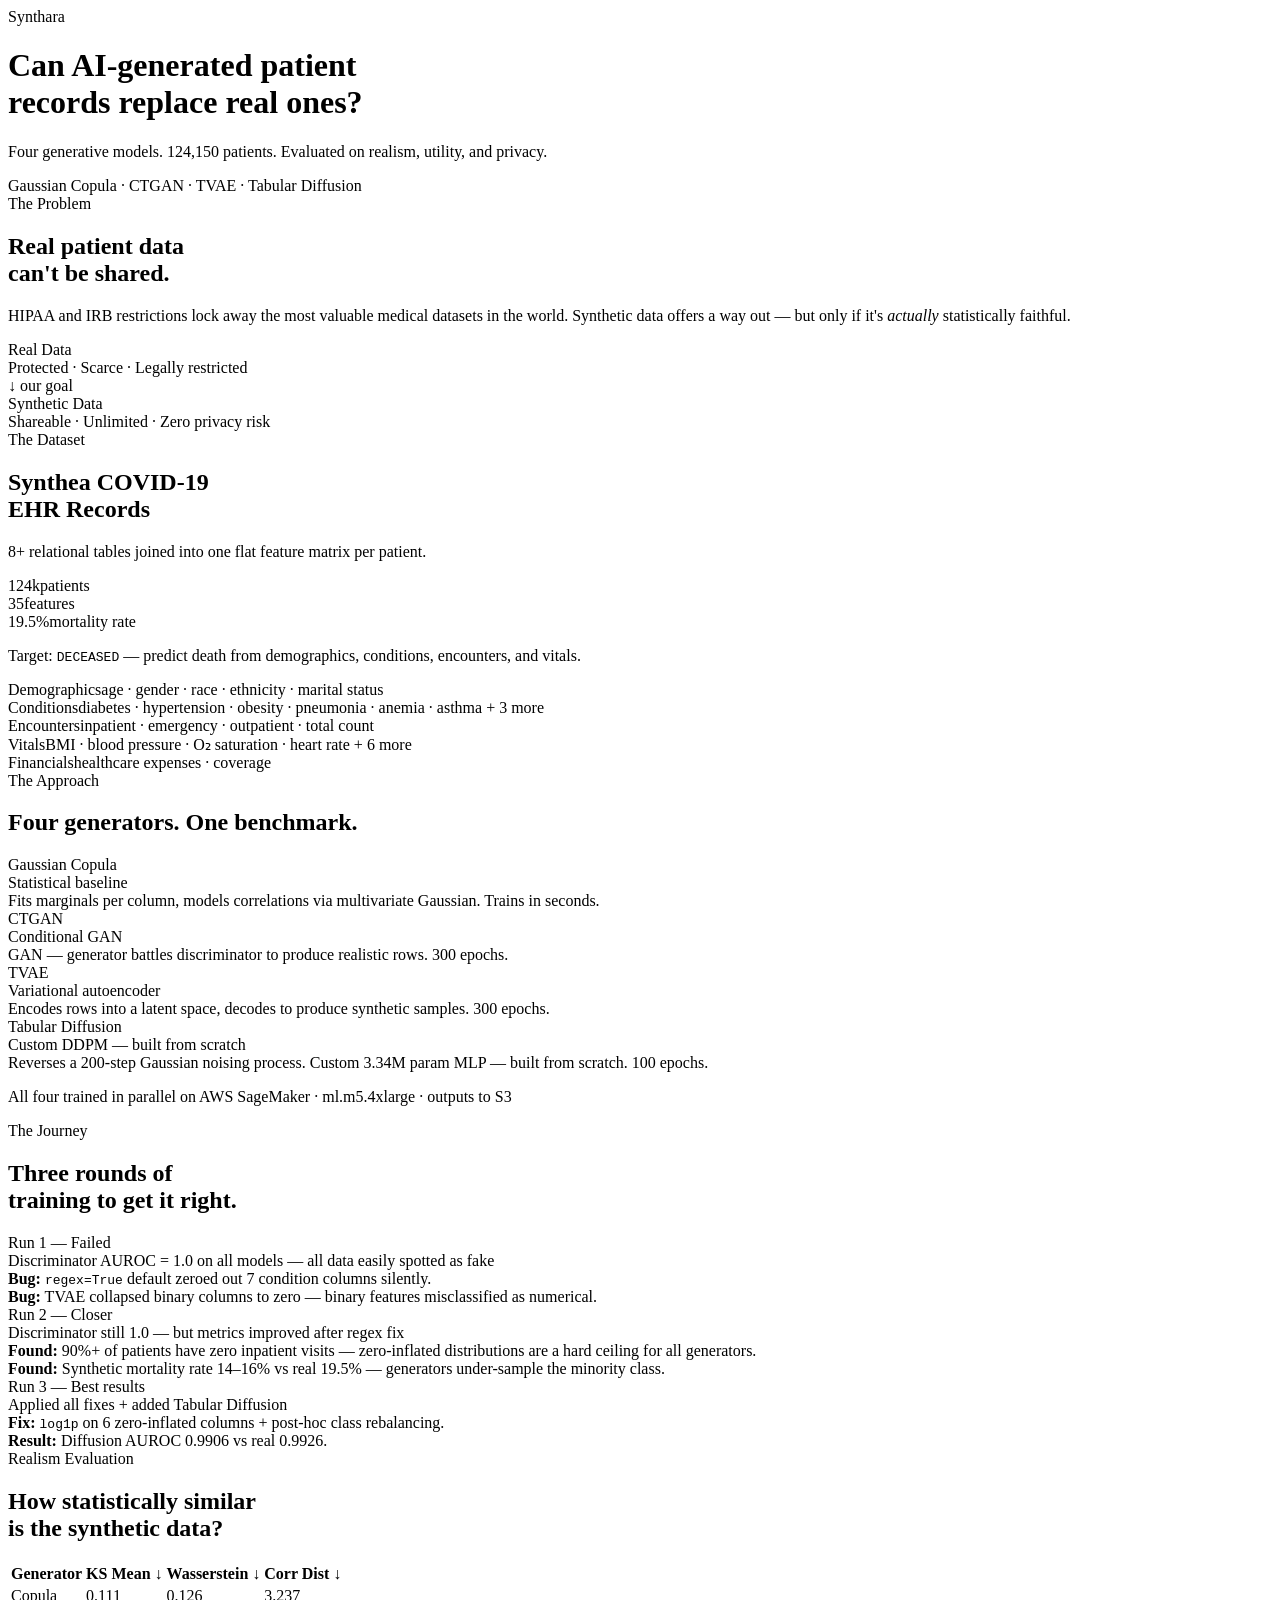
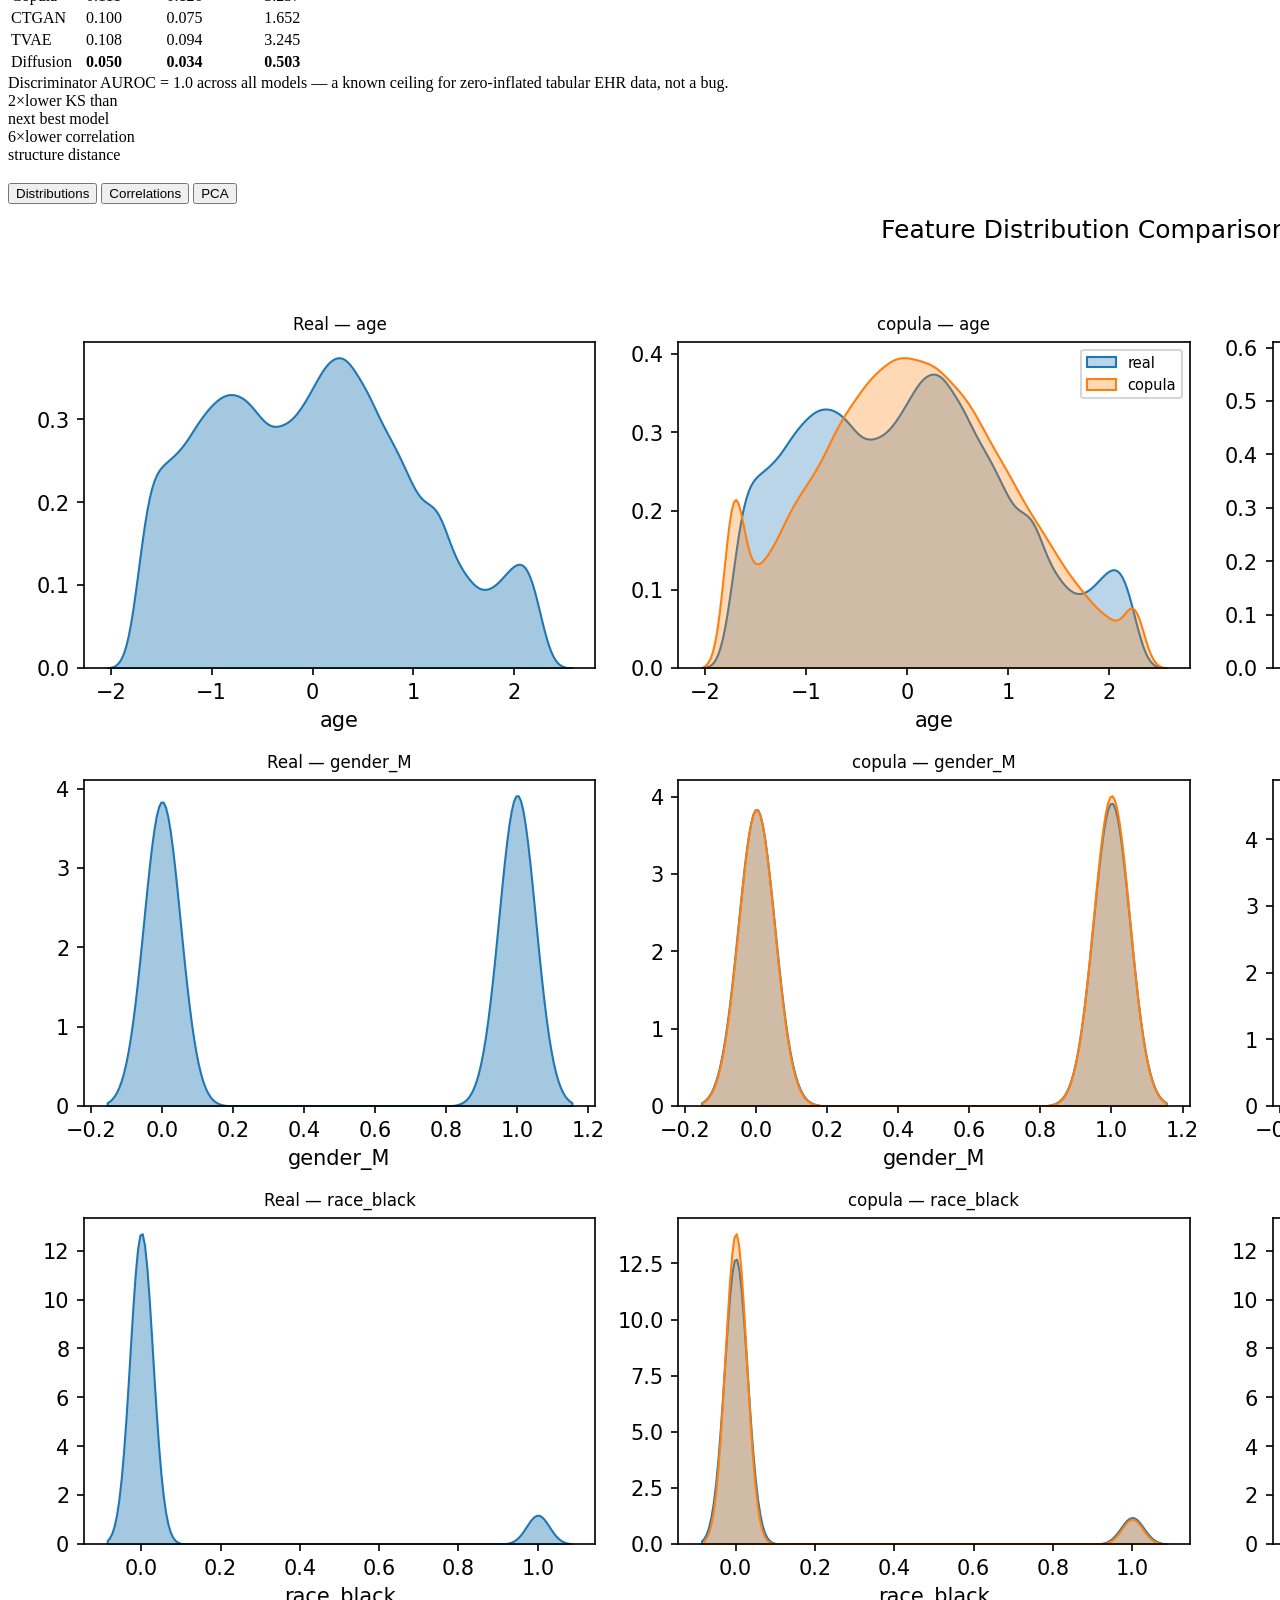
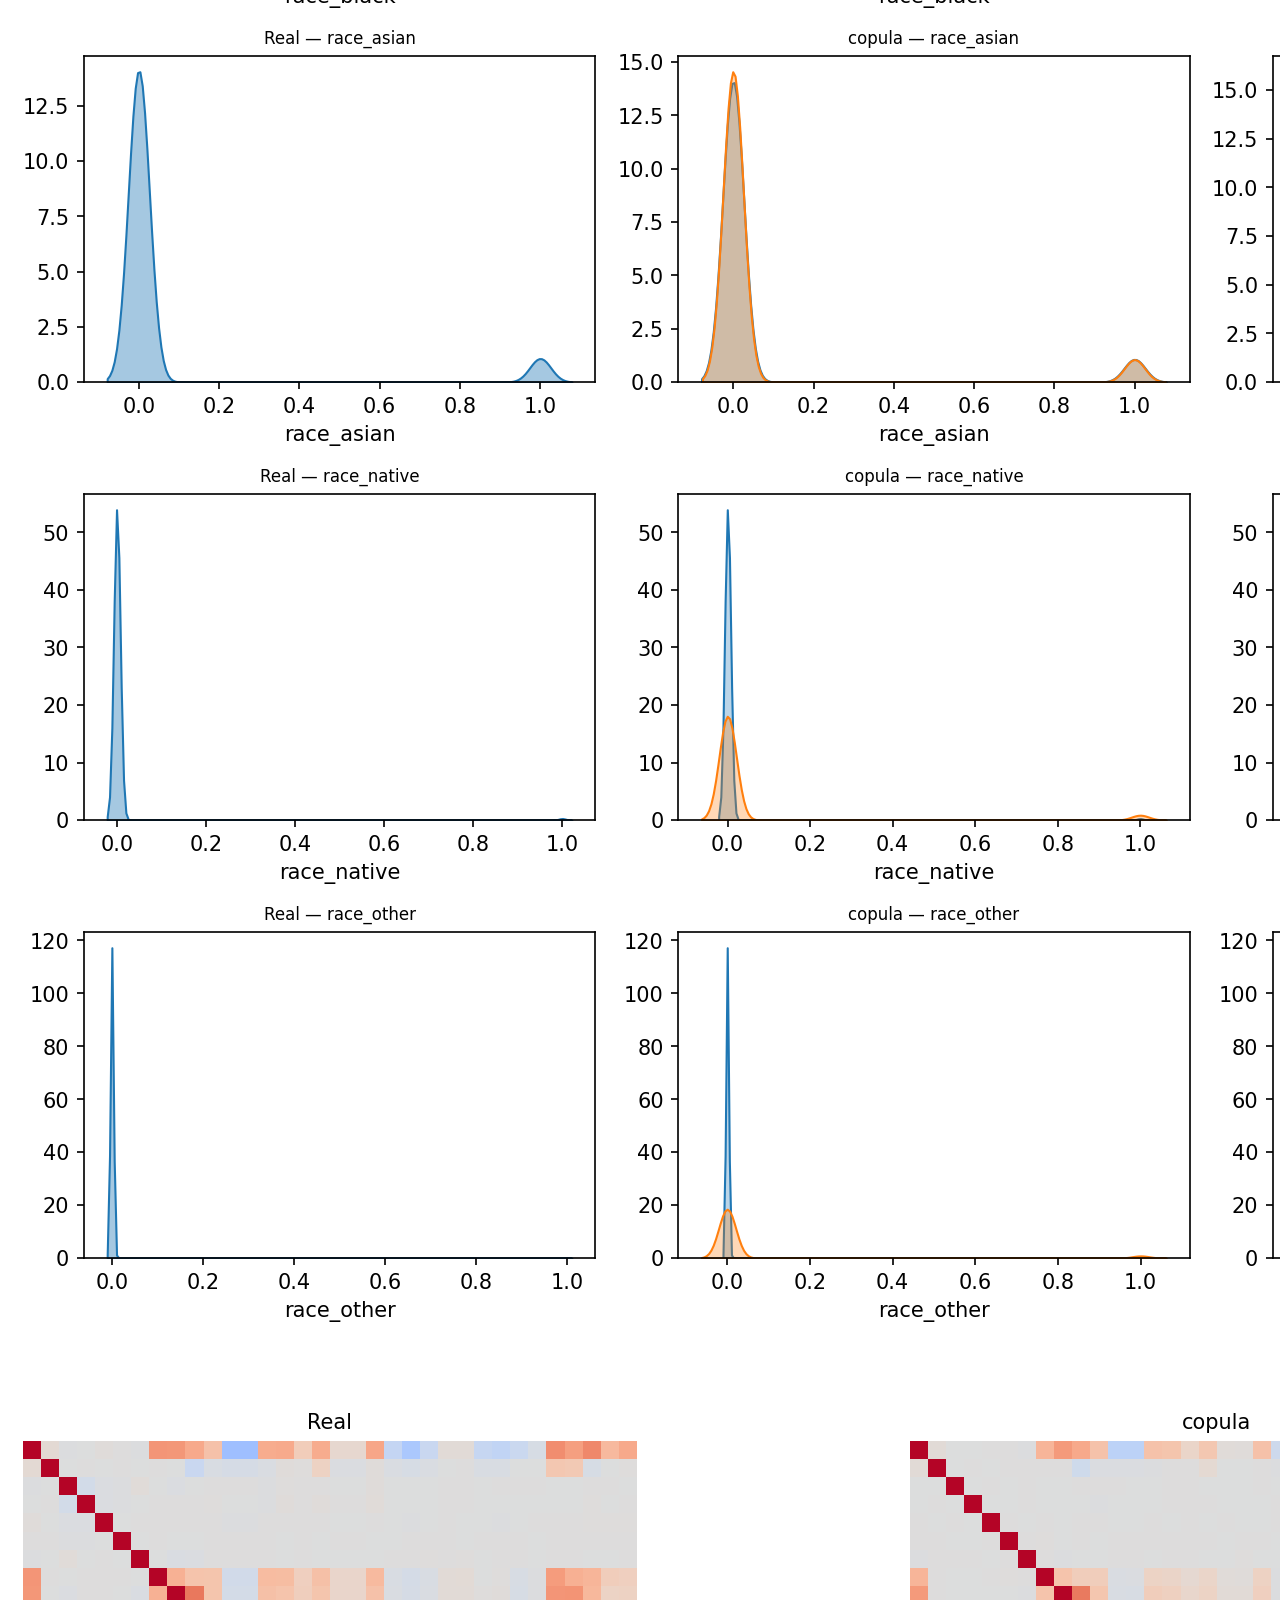
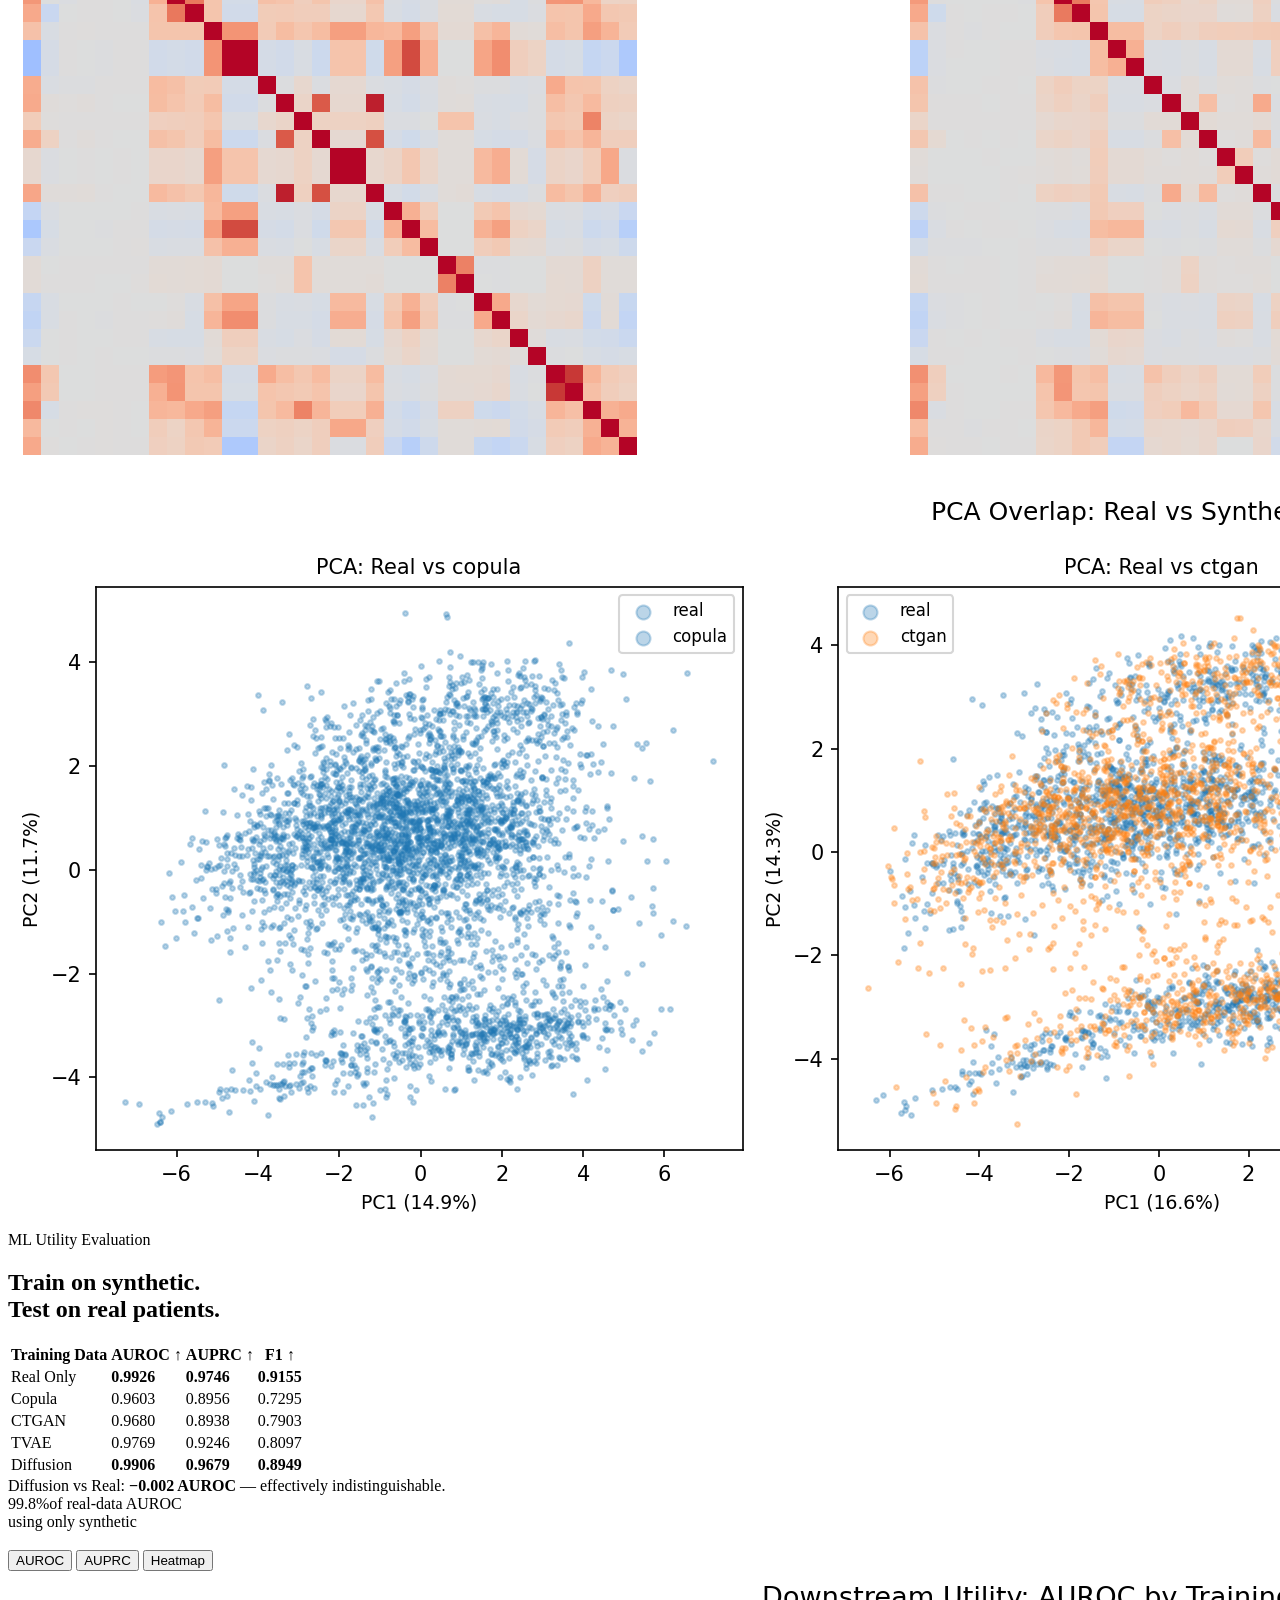
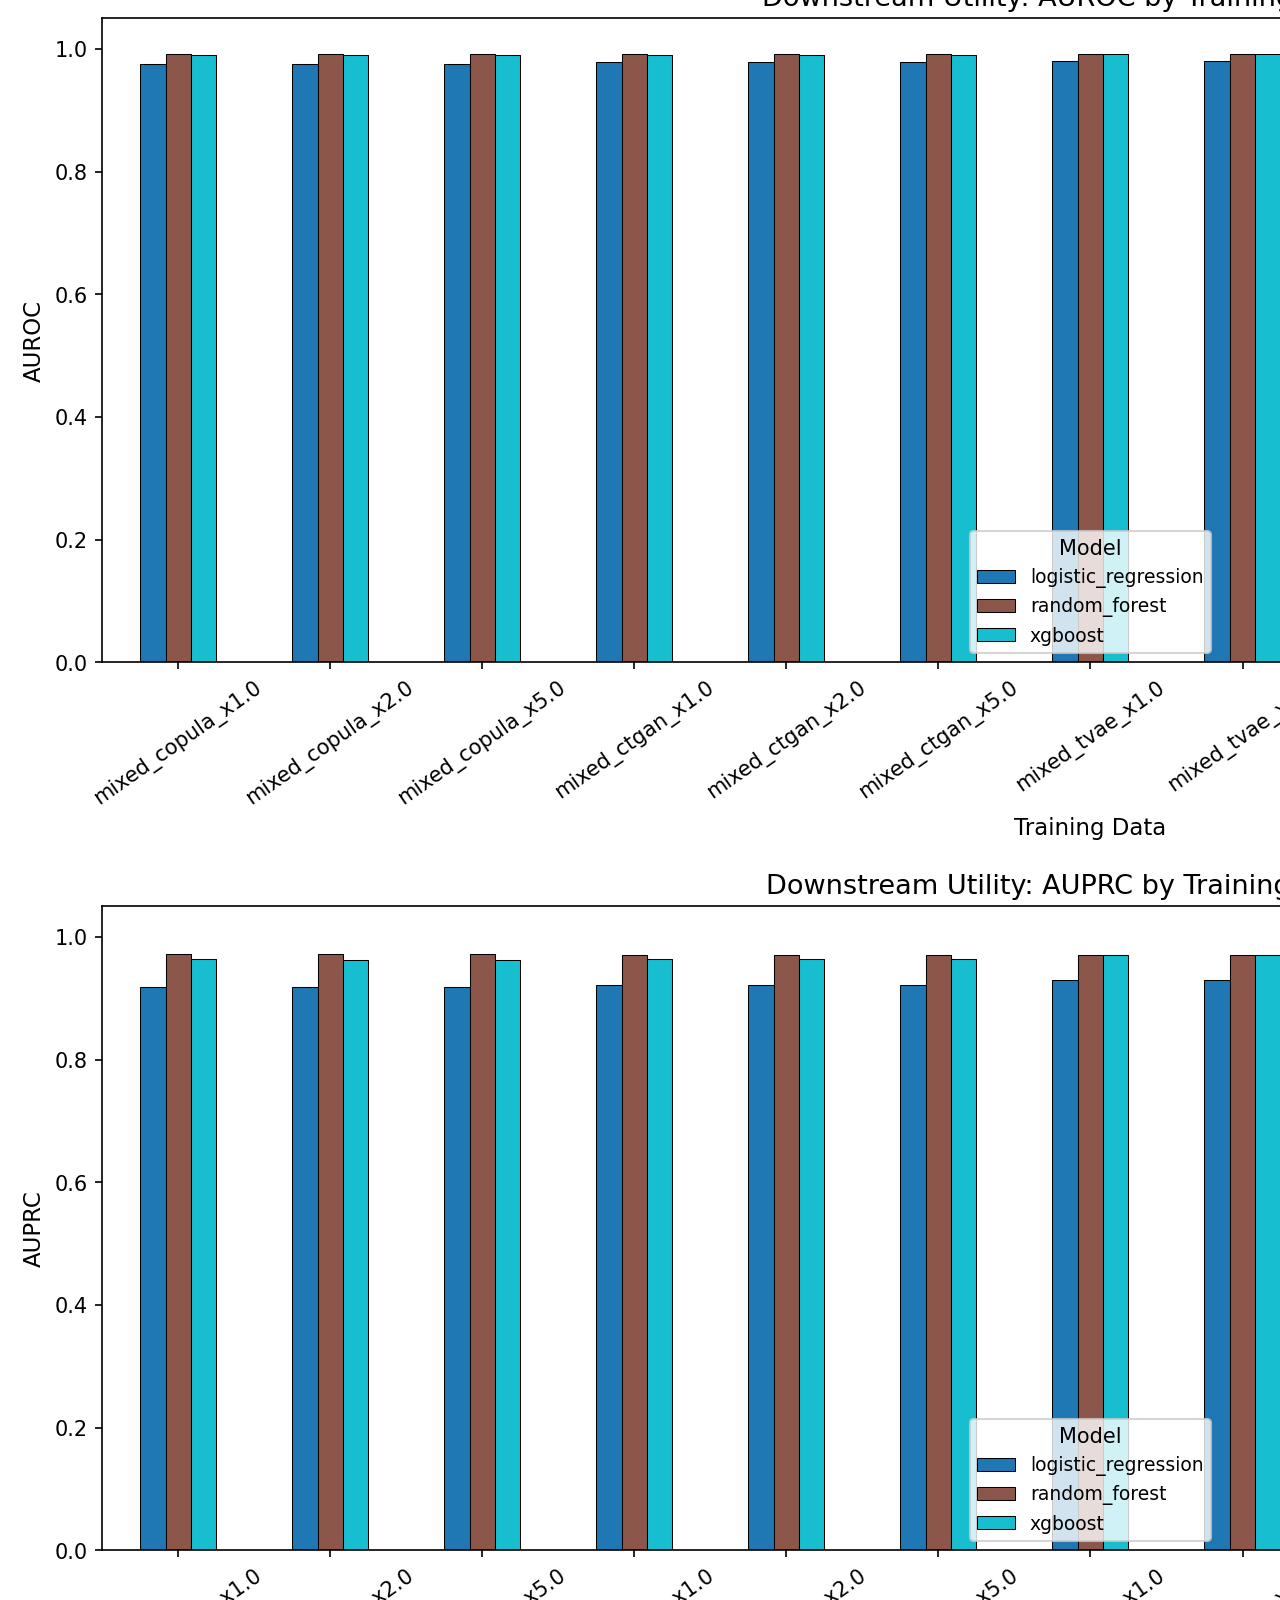
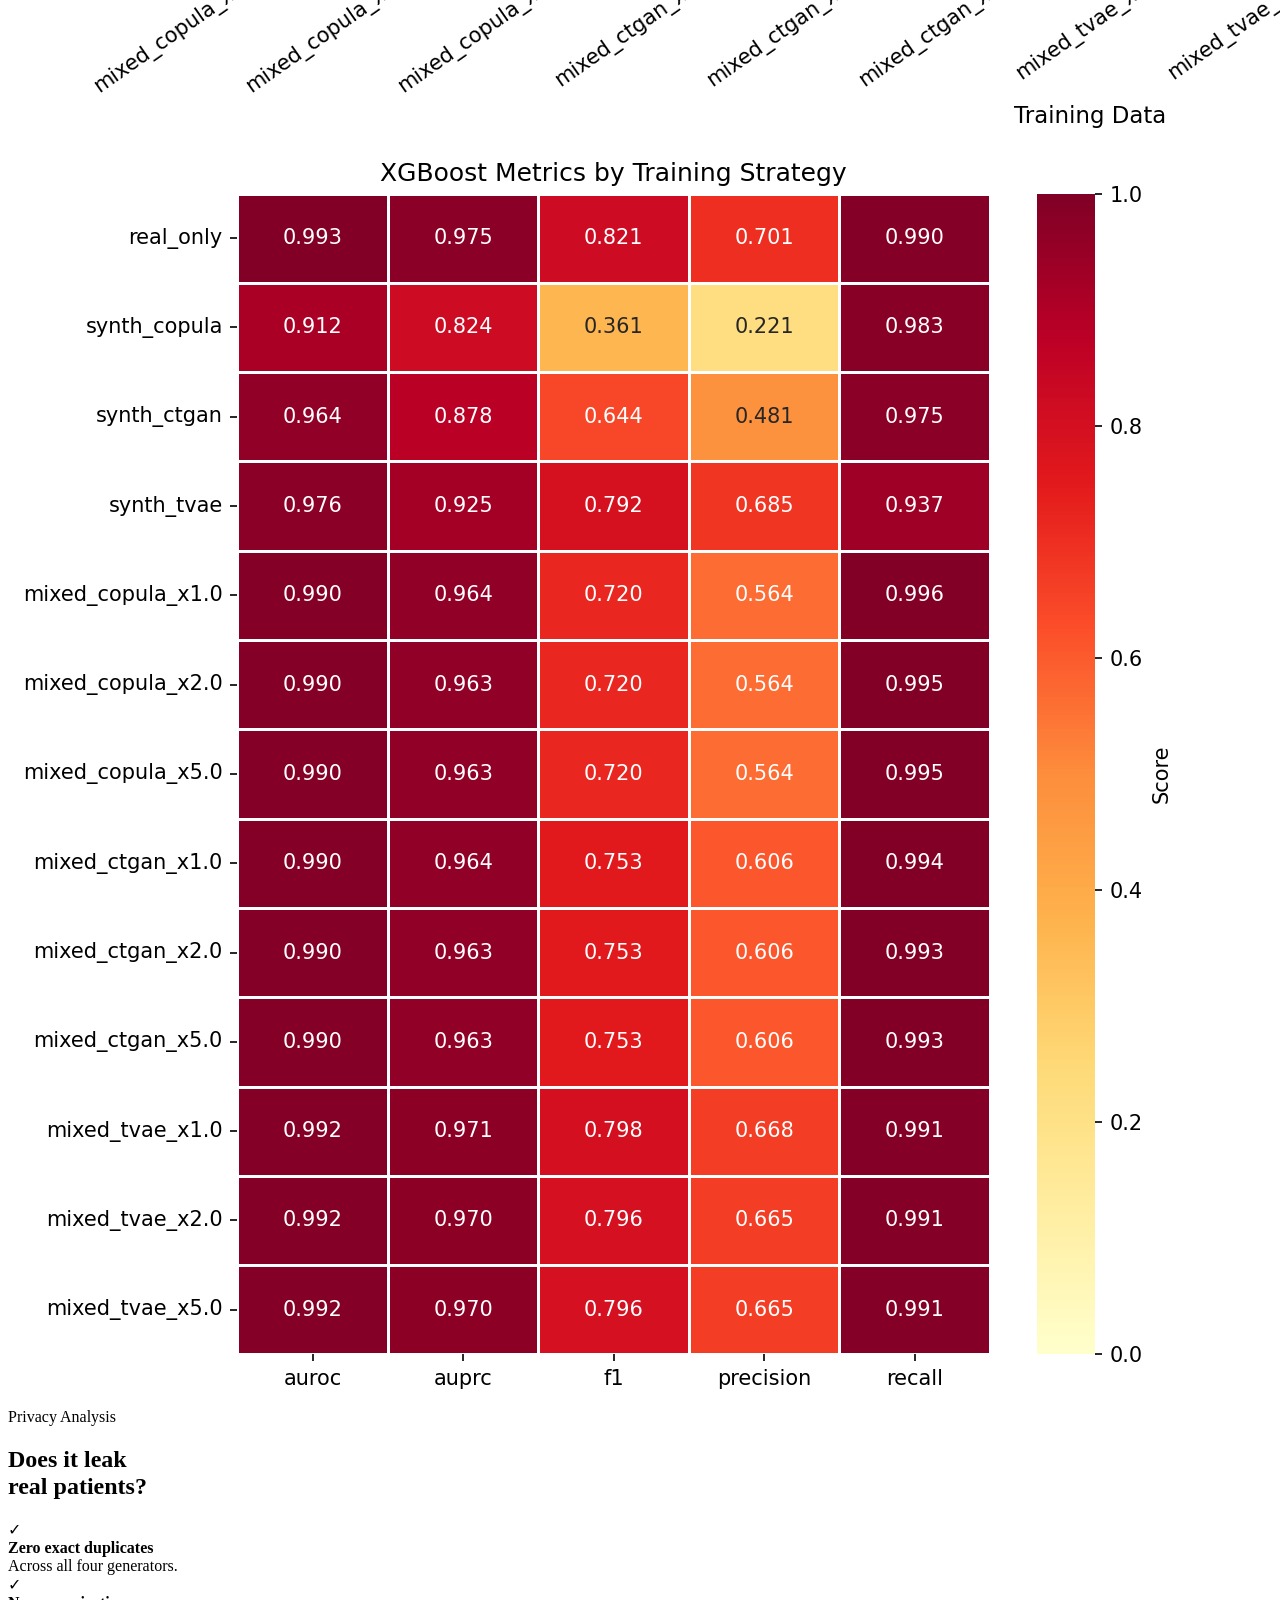
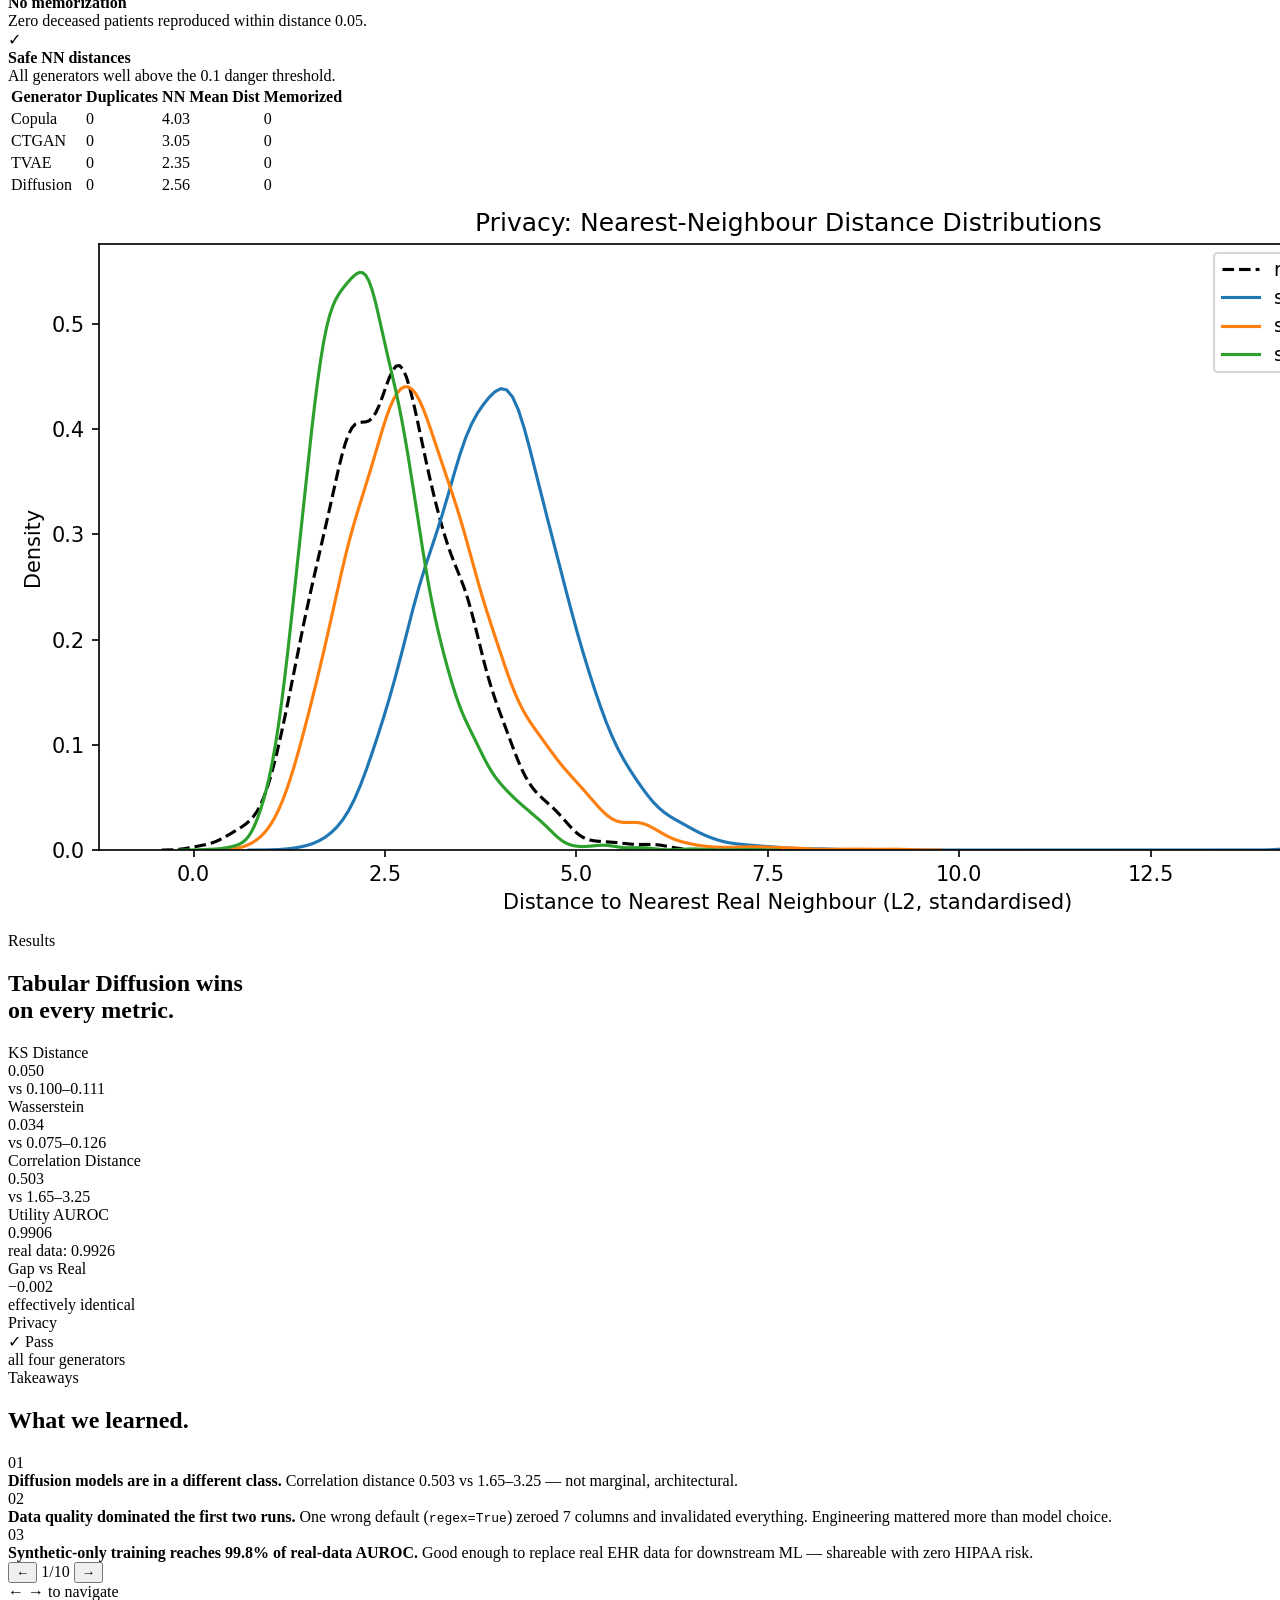
==== presentation/index.html @ ea333424 "presentation: trim slide copy, cut fluff keep signal" ====
<!DOCTYPE html>
<html lang="en">
<head>
  <meta charset="UTF-8" />
  <meta name="viewport" content="width=device-width, initial-scale=1.0" />
  <title>Synthara</title>
  <link rel="stylesheet" href="style.css" />
</head>
<body>

  <div id="slideshow">

    <!-- ── 1: Title ── -->
    <div class="slide active" id="slide-1">
      <div class="title-layout">
        <div class="title-eyebrow">Synthara</div>
        <h1>Can AI-generated patient<br>records replace real ones?</h1>
        <p class="title-sub">Four generative models. 124,150 patients. Evaluated on realism, utility, and privacy.</p>
        <div class="title-models">
          <span>Gaussian Copula</span>
          <span class="sep">·</span>
          <span>CTGAN</span>
          <span class="sep">·</span>
          <span>TVAE</span>
          <span class="sep">·</span>
          <span class="hl">Tabular Diffusion</span>
        </div>
      </div>
    </div>

    <!-- ── 2: Problem ── -->
    <div class="slide" id="slide-2">
      <div class="split-layout">
        <div class="split-left">
          <div class="eyebrow">The Problem</div>
          <h2>Real patient data<br>can't be shared.</h2>
          <p>HIPAA and IRB restrictions lock away the most valuable medical datasets in the world. Synthetic data offers a way out — but only if it's <em>actually</em> statistically faithful.</p>
        </div>
        <div class="split-right">
          <div class="big-contrast">
            <div class="contrast-item bad">
              <div class="contrast-label">Real Data</div>
              <div class="contrast-desc">Protected · Scarce · Legally restricted</div>
            </div>
            <div class="contrast-arrow">↓ our goal</div>
            <div class="contrast-item good">
              <div class="contrast-label">Synthetic Data</div>
              <div class="contrast-desc">Shareable · Unlimited · Zero privacy risk</div>
            </div>
          </div>
        </div>
      </div>
    </div>

    <!-- ── 3: Dataset ── -->
    <div class="slide" id="slide-3">
      <div class="split-layout">
        <div class="split-left">
          <div class="eyebrow">The Dataset</div>
          <h2>Synthea COVID-19<br>EHR Records</h2>
          <p>8+ relational tables joined into one flat feature matrix per patient.</p>
          <div class="three-stats">
            <div class="big-stat"><span class="big-num">124k</span><span class="big-lbl">patients</span></div>
            <div class="big-stat"><span class="big-num">35</span><span class="big-lbl">features</span></div>
            <div class="big-stat"><span class="big-num">19.5%</span><span class="big-lbl">mortality rate</span></div>
          </div>
          <p class="note">Target: <code>DECEASED</code> — predict death from demographics, conditions, encounters, and vitals.</p>
        </div>
        <div class="split-right">
          <div class="feature-list-visual">
            <div class="fl-row"><span class="fl-group">Demographics</span><span class="fl-items">age · gender · race · ethnicity · marital status</span></div>
            <div class="fl-row"><span class="fl-group">Conditions</span><span class="fl-items">diabetes · hypertension · obesity · pneumonia · anemia · asthma + 3 more</span></div>
            <div class="fl-row"><span class="fl-group">Encounters</span><span class="fl-items">inpatient · emergency · outpatient · total count</span></div>
            <div class="fl-row"><span class="fl-group">Vitals</span><span class="fl-items">BMI · blood pressure · O₂ saturation · heart rate + 6 more</span></div>
            <div class="fl-row"><span class="fl-group">Financials</span><span class="fl-items">healthcare expenses · coverage</span></div>
          </div>
        </div>
      </div>
    </div>

    <!-- ── 4: Models ── -->
    <div class="slide" id="slide-4">
      <div class="center-wide">
        <div class="eyebrow">The Approach</div>
        <h2>Four generators. One benchmark.</h2>
        <div class="models-layout">
          <div class="model-row">
            <div class="model-block">
              <div class="model-name">Gaussian Copula</div>
              <div class="model-type">Statistical baseline</div>
              <div class="model-how">Fits marginals per column, models correlations via multivariate Gaussian. Trains in seconds.</div>
            </div>
            <div class="model-block">
              <div class="model-name">CTGAN</div>
              <div class="model-type">Conditional GAN</div>
              <div class="model-how">GAN — generator battles discriminator to produce realistic rows. 300 epochs.</div>
            </div>
            <div class="model-block">
              <div class="model-name">TVAE</div>
              <div class="model-type">Variational autoencoder</div>
              <div class="model-how">Encodes rows into a latent space, decodes to produce synthetic samples. 300 epochs.</div>
            </div>
            <div class="model-block featured">
              <div class="model-name">Tabular Diffusion</div>
              <div class="model-type">Custom DDPM — built from scratch</div>
              <div class="model-how">Reverses a 200-step Gaussian noising process. Custom 3.34M param MLP — built from scratch. 100 epochs.</div>
            </div>
          </div>
        </div>
        <p class="note center-note">All four trained in parallel on AWS SageMaker · ml.m5.4xlarge · outputs to S3</p>
      </div>
    </div>

    <!-- ── 5: Journey ── -->
    <div class="slide" id="slide-5">
      <div class="center-wide">
        <div class="eyebrow">The Journey</div>
        <h2>Three rounds of<br>training to get it right.</h2>
        <div class="journey-grid">
          <div class="journey-col bad-col">
            <div class="journey-label">Run 1 — Failed</div>
            <div class="journey-item">Discriminator AUROC = 1.0 on all models — all data easily spotted as fake</div>
            <div class="journey-fix"><strong>Bug:</strong> <code>regex=True</code> default zeroed out 7 condition columns silently.</div>
            <div class="journey-fix"><strong>Bug:</strong> TVAE collapsed binary columns to zero — binary features misclassified as numerical.</div>
          </div>
          <div class="journey-col mid-col">
            <div class="journey-label">Run 2 — Closer</div>
            <div class="journey-item">Discriminator still 1.0 — but metrics improved after regex fix</div>
            <div class="journey-fix"><strong>Found:</strong> 90%+ of patients have zero inpatient visits — zero-inflated distributions are a hard ceiling for all generators.</div>
            <div class="journey-fix"><strong>Found:</strong> Synthetic mortality rate 14–16% vs real 19.5% — generators under-sample the minority class.</div>
          </div>
          <div class="journey-col good-col">
            <div class="journey-label">Run 3 — Best results</div>
            <div class="journey-item">Applied all fixes + added Tabular Diffusion</div>
            <div class="journey-fix"><strong>Fix:</strong> <code>log1p</code> on 6 zero-inflated columns + post-hoc class rebalancing.</div>
            <div class="journey-fix"><strong>Result:</strong> Diffusion AUROC 0.9906 vs real 0.9926.</div>
          </div>
        </div>
      </div>
    </div>

    <!-- ── 6: Realism ── -->
    <div class="slide" id="slide-6">
      <div class="center-wide">
        <div class="eyebrow">Realism Evaluation</div>
        <h2>How statistically similar<br>is the synthetic data?</h2>
        <div class="results-split">
          <div class="results-table-wrap">
            <table class="rtable">
              <thead>
                <tr><th>Generator</th><th>KS Mean ↓</th><th>Wasserstein ↓</th><th>Corr Dist ↓</th></tr>
              </thead>
              <tbody>
                <tr><td><span class="gp copula">Copula</span></td><td>0.111</td><td>0.126</td><td>3.237</td></tr>
                <tr><td><span class="gp ctgan">CTGAN</span></td><td>0.100</td><td>0.075</td><td>1.652</td></tr>
                <tr><td><span class="gp tvae">TVAE</span></td><td>0.108</td><td>0.094</td><td>3.245</td></tr>
                <tr class="best-row"><td><span class="gp diff">Diffusion</span></td><td><strong>0.050</strong></td><td><strong>0.034</strong></td><td><strong>0.503</strong></td></tr>
              </tbody>
            </table>
            <div class="table-note">Discriminator AUROC = 1.0 across all models — a known ceiling for zero-inflated tabular EHR data, not a bug.</div>
          </div>
          <div class="big-numbers-col">
            <div class="big-number-block"><span class="bn">2×</span><span class="bn-lbl">lower KS than<br>next best model</span></div>
            <div class="big-number-block"><span class="bn">6×</span><span class="bn-lbl">lower correlation<br>structure distance</span></div>
          </div>
        </div>
        <div class="image-tabs" style="margin-top:1.2rem">
          <div class="tab-btns">
            <button class="tab-btn active" data-target="r-dist">Distributions</button>
            <button class="tab-btn" data-target="r-corr">Correlations</button>
            <button class="tab-btn" data-target="r-pca">PCA</button>
          </div>
          <div class="tab-panels">
            <div class="tab-panel active" id="r-dist"><img src="../reports/distribution_comparison.png" alt="Distributions" /></div>
            <div class="tab-panel" id="r-corr"><img src="../reports/correlation_heatmaps.png" alt="Correlations" /></div>
            <div class="tab-panel" id="r-pca"><img src="../reports/pca_overlap.png" alt="PCA" /></div>
          </div>
        </div>
      </div>
    </div>

    <!-- ── 7: Utility ── -->
    <div class="slide" id="slide-7">
      <div class="center-wide">
        <div class="eyebrow">ML Utility Evaluation</div>
        <h2>Train on synthetic.<br>Test on real patients.</h2>
        <div class="results-split">
          <div class="results-table-wrap">
            <table class="rtable">
              <thead>
                <tr><th>Training Data</th><th>AUROC ↑</th><th>AUPRC ↑</th><th>F1 ↑</th></tr>
              </thead>
              <tbody>
                <tr class="real-row"><td><span class="gp real">Real Only</span></td><td><strong>0.9926</strong></td><td><strong>0.9746</strong></td><td><strong>0.9155</strong></td></tr>
                <tr><td><span class="gp copula">Copula</span></td><td>0.9603</td><td>0.8956</td><td>0.7295</td></tr>
                <tr><td><span class="gp ctgan">CTGAN</span></td><td>0.9680</td><td>0.8938</td><td>0.7903</td></tr>
                <tr><td><span class="gp tvae">TVAE</span></td><td>0.9769</td><td>0.9246</td><td>0.8097</td></tr>
                <tr class="best-row"><td><span class="gp diff">Diffusion</span></td><td><strong>0.9906</strong></td><td><strong>0.9679</strong></td><td><strong>0.8949</strong></td></tr>
              </tbody>
            </table>
            <div class="gap-note">Diffusion vs Real: <strong>−0.002 AUROC</strong> — effectively indistinguishable.</div>
          </div>
          <div class="big-numbers-col">
            <div class="big-number-block"><span class="bn">99.8%</span><span class="bn-lbl">of real-data AUROC<br>using only synthetic</span></div>
          </div>
        </div>
        <div class="image-tabs" style="margin-top:1.2rem">
          <div class="tab-btns">
            <button class="tab-btn active" data-target="u-auroc">AUROC</button>
            <button class="tab-btn" data-target="u-auprc">AUPRC</button>
            <button class="tab-btn" data-target="u-heat">Heatmap</button>
          </div>
          <div class="tab-panels">
            <div class="tab-panel active" id="u-auroc"><img src="../reports/utility_auroc.png" alt="AUROC" /></div>
            <div class="tab-panel" id="u-auprc"><img src="../reports/utility_auprc.png" alt="AUPRC" /></div>
            <div class="tab-panel" id="u-heat"><img src="../reports/utility_heatmap.png" alt="Heatmap" /></div>
          </div>
        </div>
      </div>
    </div>

    <!-- ── 8: Privacy ── -->
    <div class="slide" id="slide-8">
      <div class="split-layout">
        <div class="split-left">
          <div class="eyebrow">Privacy Analysis</div>
          <h2>Does it leak<br>real patients?</h2>
          <div class="privacy-checks">
            <div class="pc pass"><span class="pc-icon">✓</span><div><strong>Zero exact duplicates</strong><br><span>Across all four generators.</span></div></div>
            <div class="pc pass"><span class="pc-icon">✓</span><div><strong>No memorization</strong><br><span>Zero deceased patients reproduced within distance 0.05.</span></div></div>
            <div class="pc pass"><span class="pc-icon">✓</span><div><strong>Safe NN distances</strong><br><span>All generators well above the 0.1 danger threshold.</span></div></div>
          </div>
        </div>
        <div class="split-right">
          <table class="rtable">
            <thead>
              <tr><th>Generator</th><th>Duplicates</th><th>NN Mean Dist</th><th>Memorized</th></tr>
            </thead>
            <tbody>
              <tr><td><span class="gp copula">Copula</span></td><td>0</td><td>4.03</td><td>0</td></tr>
              <tr><td><span class="gp ctgan">CTGAN</span></td><td>0</td><td>3.05</td><td>0</td></tr>
              <tr><td><span class="gp tvae">TVAE</span></td><td>0</td><td>2.35</td><td>0</td></tr>
              <tr><td><span class="gp diff">Diffusion</span></td><td>0</td><td>2.56</td><td>0</td></tr>
            </tbody>
          </table>
          <img src="../reports/privacy_nn_distances.png" alt="NN distances" class="priv-img" />
        </div>
      </div>
    </div>

    <!-- ── 9: Final Results ── -->
    <div class="slide" id="slide-9">
      <div class="center-wide">
        <div class="eyebrow">Results</div>
        <h2>Tabular Diffusion wins<br>on every metric.</h2>
        <div class="final-grid">
          <div class="fg-item"><div class="fg-metric">KS Distance</div><div class="fg-val">0.050</div><div class="fg-vs">vs 0.100–0.111</div></div>
          <div class="fg-item"><div class="fg-metric">Wasserstein</div><div class="fg-val">0.034</div><div class="fg-vs">vs 0.075–0.126</div></div>
          <div class="fg-item"><div class="fg-metric">Correlation Distance</div><div class="fg-val">0.503</div><div class="fg-vs">vs 1.65–3.25</div></div>
          <div class="fg-item"><div class="fg-metric">Utility AUROC</div><div class="fg-val">0.9906</div><div class="fg-vs">real data: 0.9926</div></div>
          <div class="fg-item"><div class="fg-metric">Gap vs Real</div><div class="fg-val">−0.002</div><div class="fg-vs">effectively identical</div></div>
          <div class="fg-item pass-item"><div class="fg-metric">Privacy</div><div class="fg-val">✓ Pass</div><div class="fg-vs">all four generators</div></div>
        </div>
      </div>
    </div>

    <!-- ── 10: Takeaways ── -->
    <div class="slide" id="slide-10">
      <div class="center-wide">
        <div class="eyebrow">Takeaways</div>
        <h2>What we learned.</h2>
        <div class="tk-list">
          <div class="tk"><span class="tk-n">01</span><div><strong>Diffusion models are in a different class.</strong> Correlation distance 0.503 vs 1.65–3.25 — not marginal, architectural.</div></div>
          <div class="tk"><span class="tk-n">02</span><div><strong>Data quality dominated the first two runs.</strong> One wrong default (<code>regex=True</code>) zeroed 7 columns and invalidated everything. Engineering mattered more than model choice.</div></div>
          <div class="tk"><span class="tk-n">03</span><div><strong>Synthetic-only training reaches 99.8% of real-data AUROC.</strong> Good enough to replace real EHR data for downstream ML — shareable with zero HIPAA risk.</div></div>
        </div>
      </div>
    </div>

  </div><!-- /slideshow -->

  <div id="nav">
    <button id="prev-btn" onclick="changeSlide(-1)">&#8592;</button>
    <span id="slide-counter"><span id="current-num">1</span><span class="sep-slash">/</span><span id="total-num">10</span></span>
    <button id="next-btn" onclick="changeSlide(1)">&#8594;</button>
  </div>

  <div id="dots"></div>
  <div id="key-hint">← → to navigate</div>

  <script src="script.js"></script>
</body>
</html>
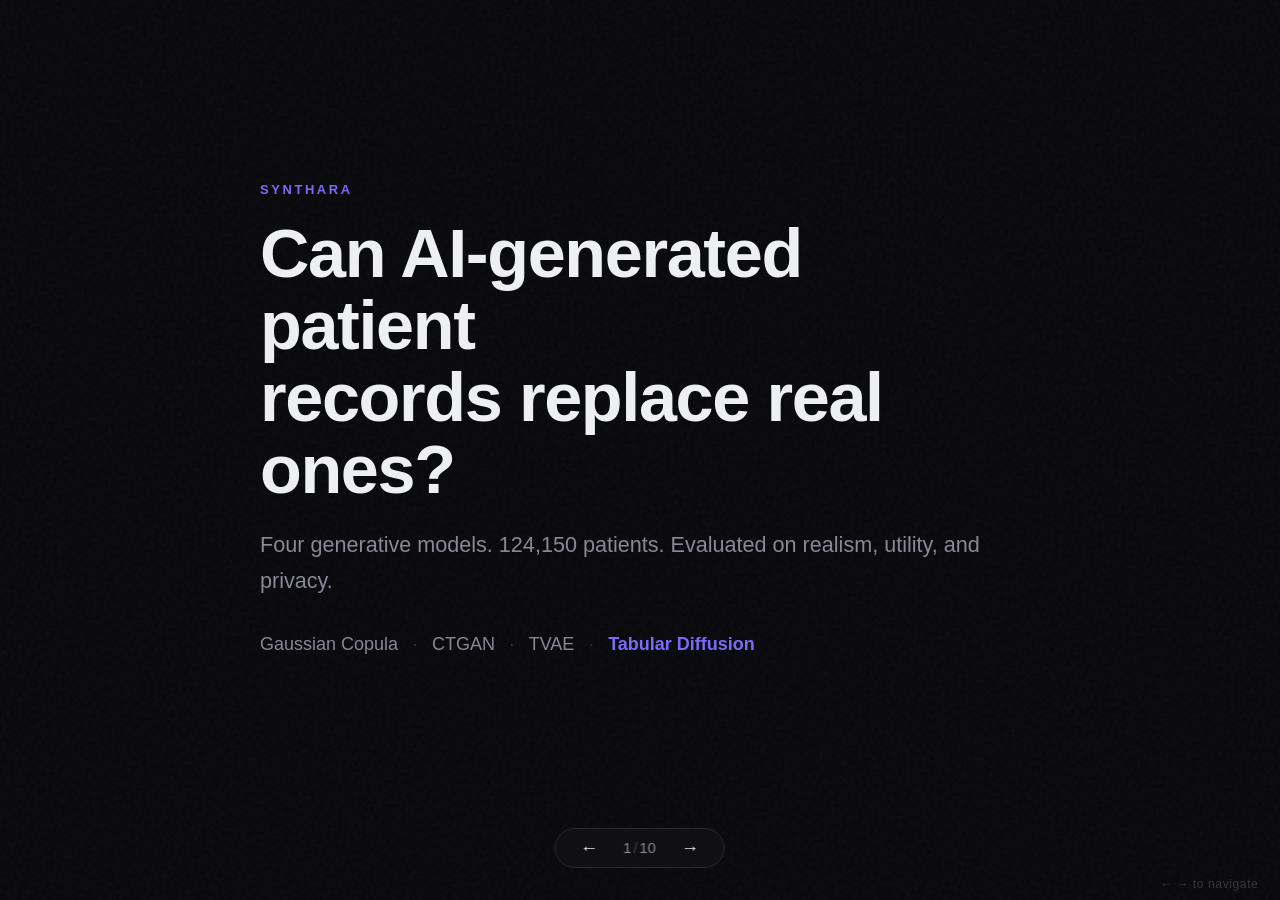
==== commit e5eced5d: "presentation: add model tooltips on slide 4" ====
--- a/presentation/index.html
+++ b/presentation/index.html
@@ -86,22 +86,22 @@
         <div class="models-layout">
           <div class="model-row">
             <div class="model-block">
-              <div class="model-name">Gaussian Copula</div>
+              <div class="model-name"><span class="tip" data-tip="Fits a statistical distribution to each column independently, then uses a Gaussian copula to capture correlations between columns. No training loop — just math. Fast and interpretable but can't model complex non-linear relationships.">Gaussian Copula</span></div>
               <div class="model-type">Statistical baseline</div>
               <div class="model-how">Fits marginals per column, models correlations via multivariate Gaussian. Trains in seconds.</div>
             </div>
             <div class="model-block">
-              <div class="model-name">CTGAN</div>
+              <div class="model-name"><span class="tip" data-tip="Two neural networks compete: a generator tries to produce fake rows that fool a discriminator, which tries to tell real from fake. Over time the generator gets good enough that the discriminator can't tell the difference. Conditional means it can generate samples for a specific class.">CTGAN</span></div>
               <div class="model-type">Conditional GAN</div>
               <div class="model-how">GAN — generator battles discriminator to produce realistic rows. 300 epochs.</div>
             </div>
             <div class="model-block">
-              <div class="model-name">TVAE</div>
+              <div class="model-name"><span class="tip" data-tip="Compresses each row into a small latent vector (encoding), then learns to reconstruct it (decoding). To generate new data, sample random points from the latent space and decode them. The variational part forces the latent space to be smooth and continuous.">TVAE</span></div>
               <div class="model-type">Variational autoencoder</div>
               <div class="model-how">Encodes rows into a latent space, decodes to produce synthetic samples. 300 epochs.</div>
             </div>
             <div class="model-block featured">
-              <div class="model-name">Tabular Diffusion</div>
+              <div class="model-name"><span class="tip" data-tip="Gradually adds random noise to real data rows over 200 steps until they're pure noise, then trains a neural network to reverse that process. To generate new data, start from random noise and denoise 200 times. Same idea as image diffusion models like DALL-E — applied to tables.">Tabular Diffusion</span></div>
               <div class="model-type">Custom DDPM — built from scratch</div>
               <div class="model-how">Reverses a 200-step Gaussian noising process. Custom 3.34M param MLP — built from scratch. 100 epochs.</div>
             </div>
@@ -188,7 +188,7 @@
           <div class="results-table-wrap">
             <table class="rtable">
               <thead>
-                <tr><th>Training Data</th><th>AUROC ↑</th><th>AUPRC ↑</th><th>F1 ↑</th></tr>
+                <tr><th>Training Data</th><th><span class="tip" data-tip="Area Under ROC Curve — measures how well the model ranks positive vs negative cases. 1.0 = perfect, 0.5 = random.">AUROC ↑</span></th><th><span class="tip" data-tip="Area Under Precision-Recall Curve — better metric for imbalanced classes like mortality prediction.">AUPRC ↑</span></th><th><span class="tip" data-tip="F1 Score — harmonic mean of precision and recall. Balances false positives and false negatives.">F1 ↑</span></th></tr>
               </thead>
               <tbody>
                 <tr class="real-row"><td><span class="gp real">Real Only</span></td><td><strong>0.9926</strong></td><td><strong>0.9746</strong></td><td><strong>0.9155</strong></td></tr>
@@ -201,7 +201,7 @@
             <div class="gap-note">Diffusion vs Real: <strong>−0.002 AUROC</strong> — effectively indistinguishable.</div>
           </div>
           <div class="big-numbers-col">
-            <div class="big-number-block"><span class="bn">99.8%</span><span class="bn-lbl">of real-data AUROC<br>using only synthetic</span></div>
+            <div class="big-number-block"><span class="bn">0.9906</span><span class="bn-lbl">diffusion AUROC<br>real data: 0.9926</span></div>
           </div>
         </div>
         <div class="image-tabs" style="margin-top:1.2rem">
@@ -272,7 +272,7 @@
         <div class="tk-list">
           <div class="tk"><span class="tk-n">01</span><div><strong>Diffusion models are in a different class.</strong> Correlation distance 0.503 vs 1.65–3.25 — not marginal, architectural.</div></div>
           <div class="tk"><span class="tk-n">02</span><div><strong>Data quality dominated the first two runs.</strong> One wrong default (<code>regex=True</code>) zeroed 7 columns and invalidated everything. Engineering mattered more than model choice.</div></div>
-          <div class="tk"><span class="tk-n">03</span><div><strong>Synthetic-only training reaches 99.8% of real-data AUROC.</strong> Good enough to replace real EHR data for downstream ML — shareable with zero HIPAA risk.</div></div>
+          <div class="tk"><span class="tk-n">03</span><div><strong>Synthetic-only training reaches AUROC 0.9906 vs real 0.9926.</strong> Good enough to replace real EHR data for downstream ML — shareable with zero HIPAA risk.</div></div>
         </div>
       </div>
     </div>
--- a/presentation/style.css
+++ b/presentation/style.css
@@ -0,0 +1,486 @@
+*, *::before, *::after { box-sizing: border-box; margin: 0; padding: 0; }
+
+:root {
+  --bg: #08080c;
+  --surface: #111116;
+  --surface2: #18181f;
+  --border: #2a2a35;
+  --text: #eeeef5;
+  --muted: #888896;
+  --accent: #7c6af7;
+  --accent-dim: rgba(124,106,247,0.15);
+  --green: #34d399;
+  --red: #f87171;
+  --yellow: #fbbf24;
+  --radius: 8px;
+  --pad: 2.5rem 3.5rem;
+  --mono: 'SF Mono', 'Fira Code', 'Cascadia Code', monospace;
+}
+
+html, body {
+  height: 100%;
+  background: var(--bg);
+  color: var(--text);
+  font-family: -apple-system, BlinkMacSystemFont, 'Inter', 'Segoe UI', sans-serif;
+  font-size: 18px;
+  overflow: hidden;
+}
+
+body::before {
+  content: '';
+  position: fixed;
+  inset: 0;
+  background-image: url("data:image/svg+xml,%3Csvg viewBox='0 0 256 256' xmlns='http://www.w3.org/2000/svg'%3E%3Cfilter id='noise'%3E%3CfeTurbulence type='fractalNoise' baseFrequency='0.9' numOctaves='4' stitchTiles='stitch'/%3E%3C/filter%3E%3Crect width='100%25' height='100%25' filter='url(%23noise)' opacity='0.04'/%3E%3C/svg%3E");
+  pointer-events: none;
+  z-index: 0;
+}
+
+#slideshow {
+  position: relative;
+  width: 100vw;
+  height: 100vh;
+  z-index: 1;
+}
+
+.slide {
+  position: absolute;
+  inset: 0;
+  padding: var(--pad);
+  padding-bottom: 6rem;
+  opacity: 0;
+  pointer-events: none;
+  transform: translateX(30px);
+  transition: opacity 0.3s ease, transform 0.3s ease;
+  overflow-y: auto;
+  display: flex;
+  align-items: center;
+}
+
+.slide.active {
+  opacity: 1;
+  pointer-events: all;
+  transform: translateX(0);
+}
+
+.slide.exit-left {
+  opacity: 0;
+  transform: translateX(-30px);
+  transition: opacity 0.2s ease, transform 0.2s ease;
+}
+
+.center-wide {
+  width: 100%;
+  max-width: 1080px;
+  margin: 0 auto;
+}
+
+.split-layout {
+  display: grid;
+  grid-template-columns: 1fr 1fr;
+  gap: 4rem;
+  width: 100%;
+  max-width: 1080px;
+  margin: 0 auto;
+  align-items: center;
+}
+
+.split-right { display: flex; flex-direction: column; gap: 1rem; }
+
+.eyebrow {
+  font-size: 0.78rem;
+  font-weight: 700;
+  letter-spacing: 0.18em;
+  text-transform: uppercase;
+  color: var(--accent);
+  margin-bottom: 0.8rem;
+}
+
+h1 { font-size: 3.8rem; font-weight: 800; line-height: 1.05; letter-spacing: -0.02em; margin-bottom: 1.2rem; }
+h2 { font-size: 2.8rem; font-weight: 750; line-height: 1.1; letter-spacing: -0.02em; margin-bottom: 1rem; }
+
+p { color: var(--muted); line-height: 1.7; margin-bottom: 0.8rem; font-size: 1.05rem; }
+p em { color: var(--text); font-style: normal; }
+.note { font-size: 0.95rem; color: var(--muted); }
+.subtitle-sm { font-size: 1rem; color: var(--muted); line-height: 1.6; margin-bottom: 1rem; }
+.center-note { text-align: center; margin-top: 1rem; }
+
+code {
+  font-family: var(--mono);
+  font-size: 0.83em;
+  background: var(--surface2);
+  border: 1px solid var(--border);
+  border-radius: 3px;
+  padding: 1px 5px;
+  color: #a78bfa;
+}
+
+/* ── Slide 1 ── */
+.title-layout { max-width: 760px; margin: 0 auto; }
+
+.title-eyebrow {
+  font-size: 0.72rem;
+  font-weight: 700;
+  letter-spacing: 0.2em;
+  text-transform: uppercase;
+  color: var(--accent);
+  margin-bottom: 1.2rem;
+}
+
+.title-sub {
+  font-size: 1.2rem;
+  color: var(--muted);
+  line-height: 1.65;
+  margin-bottom: 2rem;
+}
+
+.title-models {
+  display: flex;
+  align-items: center;
+  gap: 0.8rem;
+  flex-wrap: wrap;
+  font-size: 1rem;
+  color: var(--muted);
+}
+
+.title-models .sep { opacity: 0.3; }
+.title-models .hl { color: var(--accent); font-weight: 600; }
+
+/* ── Slide 2 ── */
+.big-contrast { display: flex; flex-direction: column; gap: 0.8rem; align-items: flex-start; }
+
+.contrast-item { padding: 1.1rem 1.4rem; border-radius: var(--radius); width: 100%; }
+.contrast-item.bad { background: rgba(248,113,113,0.08); border: 1px solid rgba(248,113,113,0.2); }
+.contrast-item.good { background: rgba(52,211,153,0.08); border: 1px solid rgba(52,211,153,0.2); }
+.contrast-label { font-weight: 700; font-size: 1rem; margin-bottom: 0.3rem; }
+.contrast-item.bad .contrast-label { color: var(--red); }
+.contrast-item.good .contrast-label { color: var(--green); }
+.contrast-desc { font-size: 0.83rem; color: var(--muted); }
+.contrast-arrow { font-size: 0.82rem; color: var(--muted); padding: 0.2rem 1.4rem; }
+
+/* ── Slide 3 ── */
+.three-stats { display: flex; gap: 2.5rem; margin: 1.5rem 0 1rem; }
+.big-stat { display: flex; flex-direction: column; }
+.big-num { font-size: 3rem; font-weight: 800; color: var(--accent); line-height: 1; letter-spacing: -0.03em; }
+.big-lbl { font-size: 0.85rem; text-transform: uppercase; letter-spacing: 0.08em; color: var(--muted); margin-top: 0.2rem; }
+
+.feature-list-visual { display: flex; flex-direction: column; gap: 0.6rem; }
+
+.fl-row {
+  display: flex;
+  gap: 1rem;
+  align-items: baseline;
+  padding: 0.5rem 0;
+  border-bottom: 1px solid var(--border);
+}
+.fl-row:last-child { border-bottom: none; }
+.fl-group { font-size: 0.82rem; font-weight: 700; text-transform: uppercase; letter-spacing: 0.08em; color: var(--accent); min-width: 110px; flex-shrink: 0; }
+.fl-items { font-size: 0.95rem; color: var(--muted); line-height: 1.5; }
+
+/* ── Slide 4 ── */
+.models-layout { margin: 1.5rem 0; }
+
+.model-row { display: grid; grid-template-columns: repeat(4, 1fr); gap: 1rem; }
+
+.model-block {
+  padding: 1.2rem;
+  background: var(--surface);
+  border: 1px solid var(--border);
+  border-radius: var(--radius);
+  display: flex;
+  flex-direction: column;
+  gap: 0.4rem;
+}
+
+.model-block.featured { background: var(--accent-dim); border-color: var(--accent); }
+.model-name { font-weight: 700; font-size: 1.1rem; }
+.model-block.featured .model-name { color: var(--accent); }
+.model-type { font-size: 0.8rem; color: var(--muted); text-transform: uppercase; letter-spacing: 0.06em; margin-bottom: 0.3rem; }
+.model-how { font-size: 0.92rem; color: var(--muted); line-height: 1.5; }
+
+/* ── Slide 5 ── */
+.journey-grid { display: grid; grid-template-columns: repeat(3, 1fr); gap: 1rem; margin-top: 1.5rem; }
+
+.journey-col {
+  padding: 1.2rem;
+  border-radius: var(--radius);
+  display: flex;
+  flex-direction: column;
+  gap: 0.8rem;
+  border: 1px solid var(--border);
+  background: var(--surface);
+}
+
+.bad-col { border-top: 2px solid var(--red); }
+.mid-col { border-top: 2px solid var(--yellow); }
+.good-col { border-top: 2px solid var(--green); }
+
+.journey-label { font-size: 0.82rem; font-weight: 700; text-transform: uppercase; letter-spacing: 0.08em; }
+.bad-col .journey-label { color: var(--red); }
+.mid-col .journey-label { color: var(--yellow); }
+.good-col .journey-label { color: var(--green); }
+
+.journey-item { font-size: 0.97rem; color: var(--text); font-weight: 500; }
+
+.journey-fix {
+  font-size: 0.9rem;
+  color: var(--muted);
+  line-height: 1.55;
+  padding-left: 0.8rem;
+  border-left: 2px solid var(--border);
+}
+
+/* ── Results ── */
+.results-split { display: grid; grid-template-columns: 1fr auto; gap: 2rem; align-items: start; margin: 1rem 0; }
+
+.rtable { width: 100%; border-collapse: collapse; font-size: 1rem; }
+
+.rtable th {
+  text-align: left;
+  padding: 9px 14px;
+  color: var(--muted);
+  font-size: 0.8rem;
+  text-transform: uppercase;
+  letter-spacing: 0.06em;
+  border-bottom: 1px solid var(--border);
+}
+
+.rtable td { padding: 10px 14px; border-bottom: 1px solid var(--border); color: var(--text); }
+.rtable .best-row td { background: var(--accent-dim); }
+.rtable .best-row td:first-child { border-left: 2px solid var(--accent); }
+.rtable .real-row td { background: rgba(52,211,153,0.05); }
+
+.table-note { margin-top: 0.6rem; font-size: 0.85rem; color: var(--muted); line-height: 1.5; opacity: 0.7; }
+
+.gap-note {
+  margin-top: 0.6rem;
+  font-size: 0.95rem;
+  color: var(--text);
+  background: rgba(52,211,153,0.08);
+  border: 1px solid rgba(52,211,153,0.2);
+  border-radius: 5px;
+  padding: 0.5rem 0.8rem;
+}
+
+.big-numbers-col { display: flex; flex-direction: column; gap: 1.5rem; min-width: 130px; }
+.big-number-block { text-align: center; }
+.bn { display: block; font-size: 3.2rem; font-weight: 800; color: var(--accent); line-height: 1; letter-spacing: -0.03em; }
+.bn-lbl { font-size: 0.85rem; color: var(--muted); line-height: 1.4; margin-top: 0.3rem; display: block; }
+
+/* ── Gen pills ── */
+/* ── Tooltips ── */
+.tip {
+  position: relative;
+  cursor: help;
+  border-bottom: 1px dashed var(--muted);
+}
+
+.tip::after {
+  content: attr(data-tip);
+  position: absolute;
+  bottom: calc(100% + 8px);
+  left: 50%;
+  transform: translateX(-50%);
+  background: var(--surface2);
+  border: 1px solid var(--border);
+  border-radius: 6px;
+  padding: 0.6rem 0.85rem;
+  font-size: 0.82rem;
+  color: var(--text);
+  white-space: normal;
+  width: 280px;
+  line-height: 1.55;
+  text-transform: none;
+  letter-spacing: 0;
+  font-weight: 400;
+  opacity: 0;
+  pointer-events: none;
+  transition: opacity 0.15s;
+  z-index: 200;
+}
+
+.tip::before {
+  content: '';
+  position: absolute;
+  bottom: calc(100% + 2px);
+  left: 50%;
+  transform: translateX(-50%);
+  border: 5px solid transparent;
+  border-top-color: var(--border);
+  opacity: 0;
+  pointer-events: none;
+  transition: opacity 0.15s;
+  z-index: 200;
+}
+
+.tip:hover::after,
+.tip:hover::before { opacity: 1; }
+
+.gp { display: inline-block; padding: 3px 11px; border-radius: 20px; font-size: 0.88rem; font-weight: 600; }
+.gp.copula { background: rgba(251,191,36,0.12); color: #fbbf24; border: 1px solid rgba(251,191,36,0.25); }
+.gp.ctgan  { background: rgba(248,113,113,0.1);  color: #f87171; border: 1px solid rgba(248,113,113,0.25); }
+.gp.tvae   { background: rgba(167,139,250,0.1);  color: #a78bfa; border: 1px solid rgba(167,139,250,0.25); }
+.gp.diff   { background: var(--accent-dim);       color: var(--accent); border: 1px solid rgba(124,106,247,0.35); }
+.gp.real   { background: rgba(52,211,153,0.1);   color: var(--green); border: 1px solid rgba(52,211,153,0.25); }
+
+/* ── Image tabs ── */
+.tab-btns { display: flex; gap: 0.4rem; margin-bottom: 0.6rem; }
+
+.tab-btn {
+  background: var(--surface);
+  border: 1px solid var(--border);
+  color: var(--muted);
+  border-radius: 5px;
+  padding: 4px 14px;
+  font-size: 0.78rem;
+  cursor: pointer;
+  transition: all 0.15s;
+  font-family: inherit;
+}
+
+.tab-btn.active, .tab-btn:hover { background: var(--accent-dim); border-color: var(--accent); color: var(--accent); }
+.tab-panel { display: none; }
+.tab-panel.active { display: block; }
+
+.tab-panel img {
+  width: 100%;
+  max-height: 300px;
+  object-fit: contain;
+  border-radius: var(--radius);
+  background: var(--surface);
+  border: 1px solid var(--border);
+}
+
+/* ── Privacy ── */
+.privacy-checks { display: flex; flex-direction: column; gap: 0.8rem; margin: 1.2rem 0; }
+
+.pc { display: flex; align-items: flex-start; gap: 0.8rem; }
+
+.pc-icon {
+  width: 22px; height: 22px;
+  border-radius: 50%;
+  display: flex; align-items: center; justify-content: center;
+  flex-shrink: 0;
+  font-size: 0.7rem;
+  font-weight: 800;
+}
+
+.pc.pass .pc-icon { background: rgba(52,211,153,0.15); color: var(--green); border: 1px solid rgba(52,211,153,0.3); }
+.pc div { font-size: 1rem; line-height: 1.5; }
+.pc strong { color: var(--text); }
+.pc span { color: var(--muted); }
+
+.priv-img {
+  width: 100%;
+  max-height: 180px;
+  object-fit: contain;
+  border-radius: var(--radius);
+  background: var(--surface);
+  border: 1px solid var(--border);
+  margin-top: 0.5rem;
+}
+
+/* ── Slide 9: Final grid ── */
+.final-grid {
+  display: grid;
+  grid-template-columns: repeat(3, 1fr);
+  gap: 1px;
+  background: var(--border);
+  border: 1px solid var(--border);
+  border-radius: var(--radius);
+  overflow: hidden;
+  margin-top: 1.5rem;
+}
+
+.fg-item { background: var(--surface); padding: 1.5rem; display: flex; flex-direction: column; gap: 0.3rem; }
+.fg-item.pass-item { background: rgba(52,211,153,0.04); }
+.fg-metric { font-size: 0.8rem; text-transform: uppercase; letter-spacing: 0.1em; color: var(--muted); }
+.fg-val { font-size: 2.5rem; font-weight: 800; color: var(--accent); letter-spacing: -0.02em; line-height: 1.1; }
+.fg-item.pass-item .fg-val { color: var(--green); font-size: 2rem; }
+.fg-vs { font-size: 0.88rem; color: var(--muted); }
+
+/* ── Slide 10: Takeaways ── */
+.tk-list { display: flex; flex-direction: column; gap: 1.4rem; margin-top: 1.2rem; max-width: 820px; }
+
+.tk { display: flex; gap: 1.2rem; align-items: flex-start; }
+
+.tk-n {
+  font-size: 0.68rem;
+  font-weight: 800;
+  letter-spacing: 0.05em;
+  color: var(--accent);
+  background: var(--accent-dim);
+  border: 1px solid rgba(124,106,247,0.25);
+  border-radius: 4px;
+  padding: 3px 7px;
+  flex-shrink: 0;
+  margin-top: 2px;
+}
+
+.tk div { font-size: 1.05rem; color: var(--muted); line-height: 1.6; }
+.tk strong { color: var(--text); }
+
+/* ── Navigation ── */
+#nav {
+  position: fixed;
+  bottom: 1.8rem;
+  left: 50%;
+  transform: translateX(-50%);
+  display: flex;
+  align-items: center;
+  gap: 0.8rem;
+  z-index: 100;
+  background: rgba(17,17,22,0.9);
+  backdrop-filter: blur(12px);
+  border: 1px solid var(--border);
+  border-radius: 30px;
+  padding: 7px 18px;
+}
+
+#prev-btn, #next-btn {
+  background: none;
+  border: none;
+  color: var(--text);
+  font-size: 1rem;
+  cursor: pointer;
+  padding: 3px 7px;
+  border-radius: 5px;
+  transition: background 0.15s;
+  line-height: 1;
+}
+
+#prev-btn:hover, #next-btn:hover { background: var(--surface2); }
+#prev-btn:disabled, #next-btn:disabled { opacity: 0.25; cursor: default; }
+
+#slide-counter { font-size: 0.82rem; color: var(--muted); min-width: 40px; text-align: center; font-variant-numeric: tabular-nums; }
+.sep-slash { margin: 0 2px; opacity: 0.4; }
+
+#dots {
+  position: fixed;
+  bottom: 5.5rem;
+  left: 50%;
+  transform: translateX(-50%);
+  display: flex;
+  gap: 5px;
+  z-index: 100;
+}
+
+.dot { width: 5px; height: 5px; border-radius: 50%; background: var(--border); cursor: pointer; transition: background 0.2s, transform 0.2s; }
+.dot.active { background: var(--accent); transform: scale(1.4); }
+
+#key-hint { position: fixed; bottom: 0.5rem; right: 1.2rem; font-size: 0.67rem; color: var(--muted); opacity: 0.35; z-index: 100; letter-spacing: 0.05em; }
+
+.slide::-webkit-scrollbar { width: 3px; }
+.slide::-webkit-scrollbar-track { background: transparent; }
+.slide::-webkit-scrollbar-thumb { background: var(--border); border-radius: 2px; }
+
+@media (max-width: 960px) {
+  :root { --pad: 2rem 2.5rem; }
+  h1 { font-size: 2.1rem; }
+  h2 { font-size: 1.65rem; }
+  .split-layout { grid-template-columns: 1fr; gap: 2rem; }
+  .model-row { grid-template-columns: 1fr 1fr; }
+  .journey-grid { grid-template-columns: 1fr; }
+  .final-grid { grid-template-columns: 1fr 1fr; }
+  .results-split { grid-template-columns: 1fr; }
+  .big-numbers-col { flex-direction: row; }
+}
